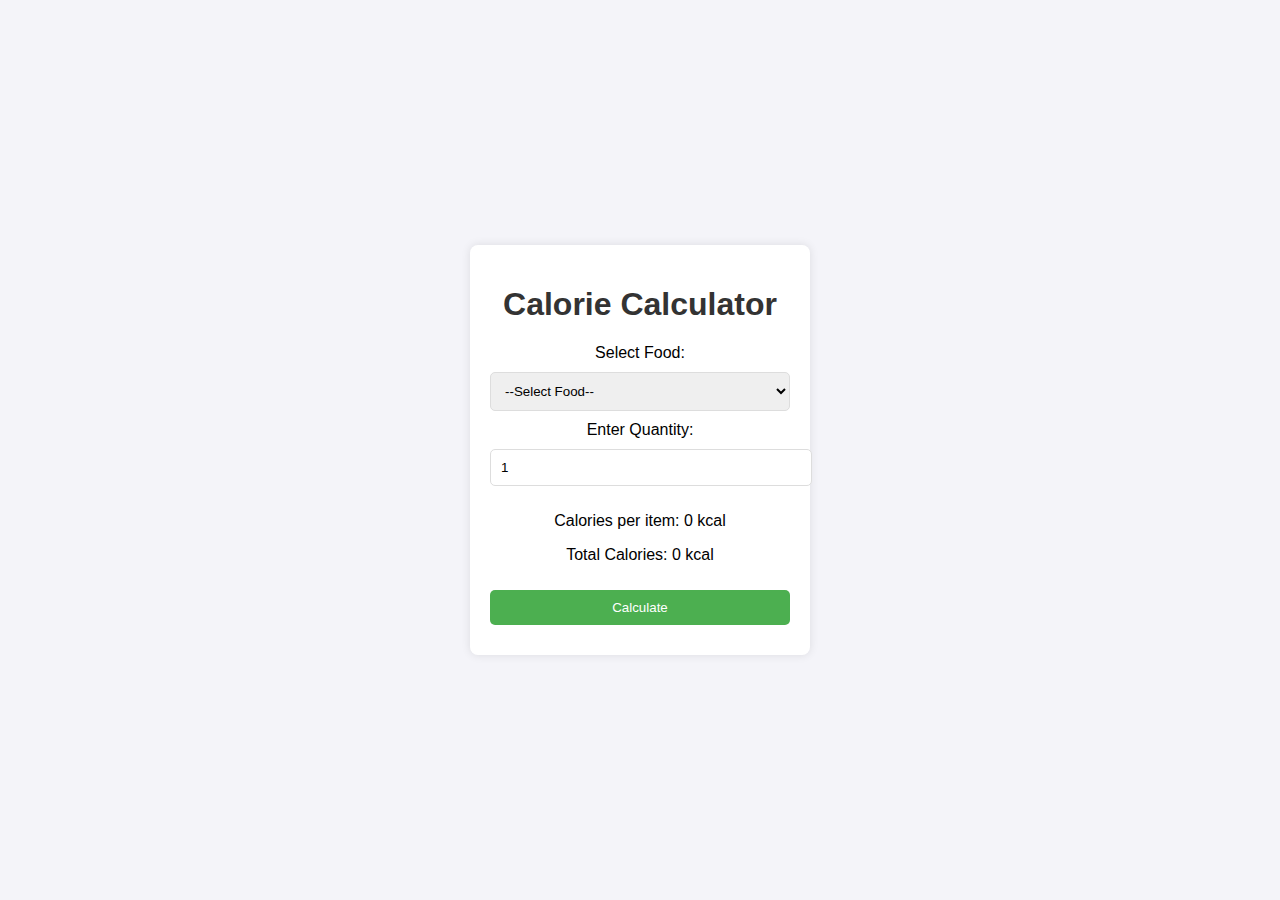
==== calorie.html @ 727ae415 "Add files via upload" ====
<!DOCTYPE html>
<html lang="en">
<head>
    <meta charset="UTF-8">
    <meta name="viewport" content="width=device-width, initial-scale=1.0">
    <title>Calorie Calculator</title>
    <link rel="stylesheet" href="calorie.css">
</head>
<body>
    <div class="container">
        <h1>Calorie Calculator</h1>

        <label for="food">Select Food:</label>
        <select id="food" onchange="updateCalories()">
            <option value="">--Select Food--</option>
        </select>

        <label for="quantity">Enter Quantity:</label>
        <input type="number" id="quantity" value="1" min="1" onchange="updateCalories()">

        <p>Calories per item: <span id="calories-per-item">0</span> kcal</p>
        <p>Total Calories: <span id="total-calories">0</span> kcal</p>

        <button onclick="calculateCalories()">Calculate</button>
    </div>

    <script src="calorie.js"></script>
</body>
</html>
---- calorie.css ----
body {
    font-family: Arial, sans-serif;
    display: flex;
    justify-content: center;
    align-items: center;
    height: 100vh;
    margin: 0;
    background-color: #f4f4f9;
}

.container {
    background-color: #fff;
    padding: 20px;
    border-radius: 8px;
    box-shadow: 0 0 10px rgba(0, 0, 0, 0.1);
    text-align: center;
    width: 300px;
}

h1 {
    color: #333;
}

select, input, button {
    margin: 10px 0;
    padding: 10px;
    width: 100%;
    border-radius: 5px;
    border: 1px solid #ddd;
}

button {
    background-color: #4CAF50;
    color: white;
    border: none;
    cursor: pointer;
}

button:hover {
    background-color: #45a049;
}
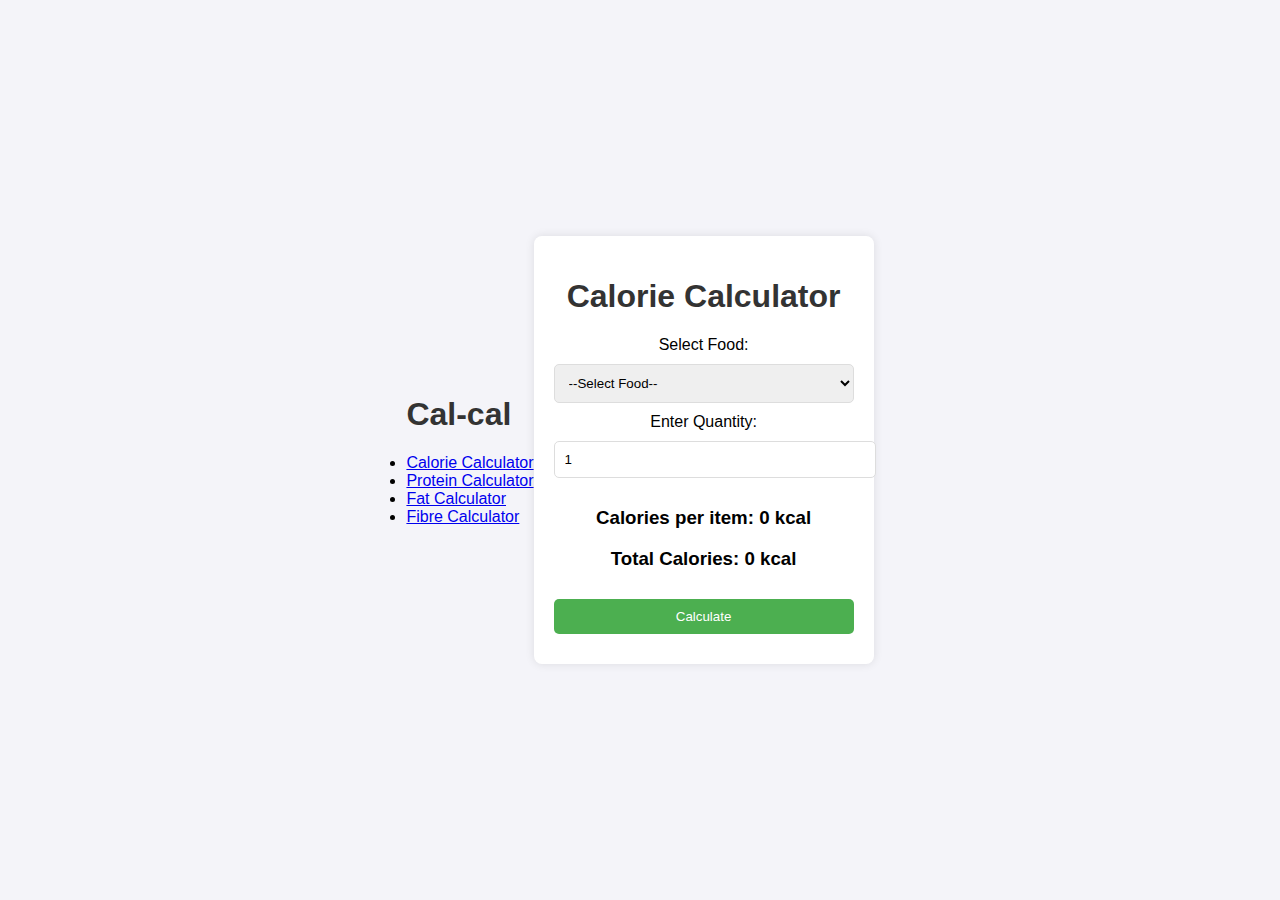
==== commit dfff4969: "Update calorie.html" ====
--- a/calorie.html
+++ b/calorie.html
@@ -7,21 +7,70 @@
     <link rel="stylesheet" href="calorie.css">
 </head>
 <body>
-    <div class="container">
-        <h1>Calorie Calculator</h1>
+    <header>
+        <h1>Cal-cal</h1>
+        <nav>
+            <li><a href="#" onclick="showSection('calorie-section')">Calorie Calculator</a></li>
+            <li><a href="#" onclick="showSection('protein-section')">Protein Calculator</a></li>
+            <li><a href="#" onclick="showSection('fat-section')">Fat Calculator</a></li>
+            <li><a href="#" onclick="showSection('fibre-section')">Fibre Calculator</a></li>
+        </nav>
+    </header>
 
-        <label for="food">Select Food:</label>
-        <select id="food" onchange="updateCalories()">
+    <!-- Calorie Section -->
+    <div class="container" id="calorie-section">
+        <h1><center>Calorie Calculator</center></h1>
+        <label for="food-calorie">Select Food:</label>
+        <select id="food-calorie" onchange="updateValues('calorie')">
             <option value="">--Select Food--</option>
         </select>
+        <label for="quantity-calorie">Enter Quantity:</label>
+        <input type="number" id="quantity-calorie" value="1" min="1" onchange="updateValues('calorie')">
+        <h3><center>Calories per item: <span id="calories-per-item">0</span> kcal</center></h3>
+        <h3><center>Total Calories: <span id="total-calories">0</span> kcal</center></h3>
+        <button onclick="calculateValues('calorie')">Calculate</button>
+    </div>
 
-        <label for="quantity">Enter Quantity:</label>
-        <input type="number" id="quantity" value="1" min="1" onchange="updateCalories()">
+    <!-- Protein Section -->
+    <div class="container" id="protein-section" style="display: none;">
+        <h1><center>Protein Calculator</center></h1>
+        <label for="food-protein">Select Food:</label>
+        <select id="food-protein" onchange="updateValues('protein')">
+            <option value="">--Select Food--</option>
+        </select>
+        <label for="quantity-protein">Enter Quantity:</label>
+        <input type="number" id="quantity-protein" value="1" min="1" onchange="updateValues('protein')">
+        <h3><center>Protein per item: <span id="protein-per-item">0</span> g</center></h3>
+        <h3><center>Total Protein: <span id="total-protein">0</span> g</center></h3>
+        <button onclick="calculateValues('protein')">Calculate</button>
+    </div>
 
-        <p>Calories per item: <span id="calories-per-item">0</span> kcal</p>
-        <p>Total Calories: <span id="total-calories">0</span> kcal</p>
+    <!-- Fat Section -->
+    <div class="container" id="fat-section" style="display: none;">
+        <h1><center>Fat Calculator</center></h1>
+        <label for="food-fat">Select Food:</label>
+        <select id="food-fat" onchange="updateValues('fat')">
+            <option value="">--Select Food--</option>
+        </select>
+        <label for="quantity-fat">Enter Quantity:</label>
+        <input type="number" id="quantity-fat" value="1" min="1" onchange="updateValues('fat')">
+        <h3><center>Fat per item: <span id="fat-per-item">0</span> g</center></h3>
+        <h3><center>Total Fat: <span id="total-fat">0</span> g</center></h3>
+        <button onclick="calculateValues('fat')">Calculate</button>
+    </div>
 
-        <button onclick="calculateCalories()">Calculate</button>
+    <!-- Fibre Section -->
+    <div class="container" id="fibre-section" style="display: none;">
+        <h1><center>Fibre Calculator</center></h1>
+        <label for="food-fibre">Select Food:</label>
+        <select id="food-fibre" onchange="updateValues('fibre')">
+            <option value="">--Select Food--</option>
+        </select>
+        <label for="quantity-fibre">Enter Quantity:</label>
+        <input type="number" id="quantity-fibre" value="1" min="1" onchange="updateValues('fibre')">
+        <h3><center>Fibre per item: <span id="fibre-per-item">0</span> g</center></h3>
+        <h3><center>Total Fibre: <span id="total-fibre">0</span> g</center></h3>
+        <button onclick="calculateValues('fibre')">Calculate</button>
     </div>
 
     <script src="calorie.js"></script>
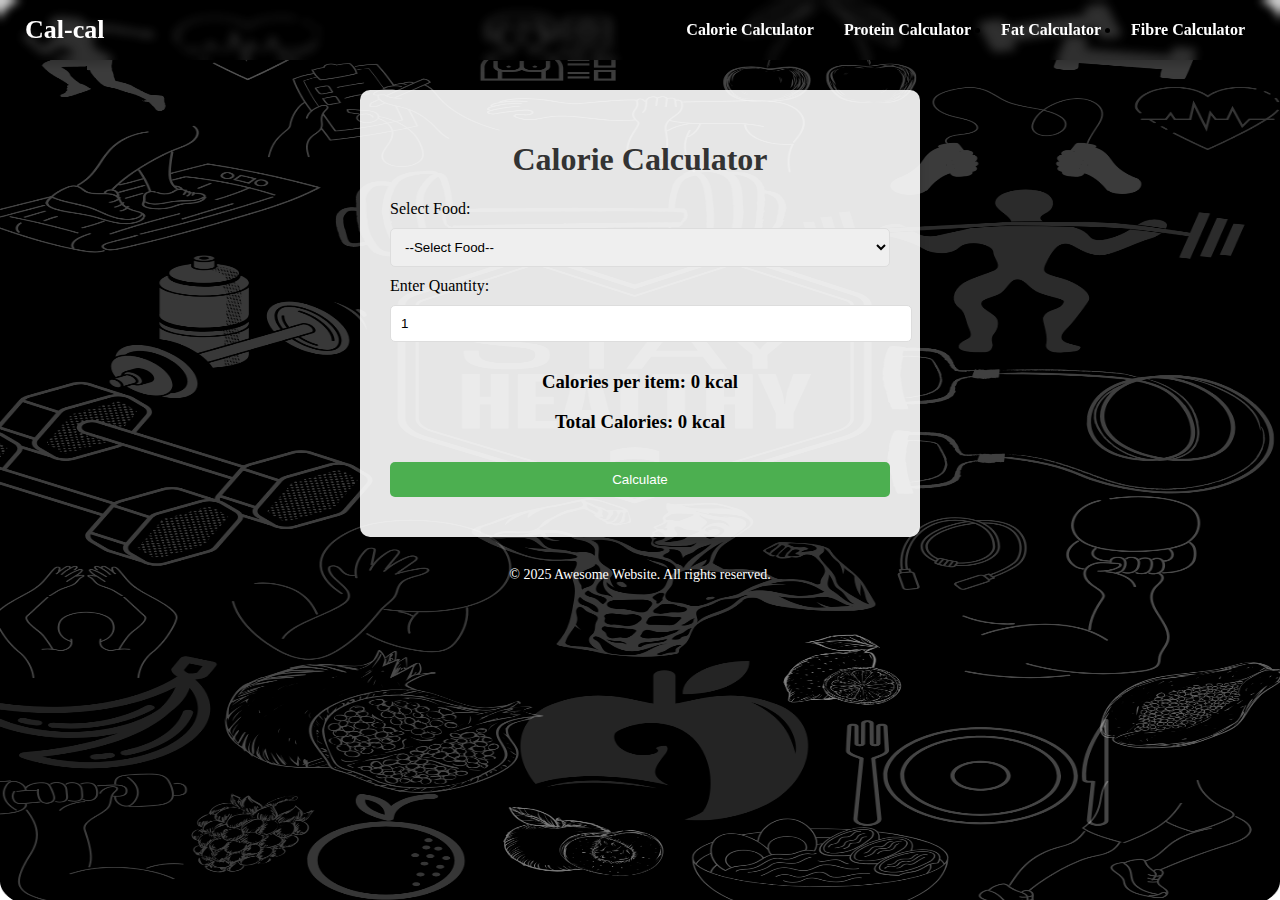
==== commit 335e1921: "Update calorie.html" ====
--- a/calorie.html
+++ b/calorie.html
@@ -74,5 +74,8 @@
     </div>
 
     <script src="calorie.js"></script>
+    <footer>
+    <p>&copy; 2025 Awesome Website. All rights reserved.</p>
+  </footer>
 </body>
 </html>
--- a/calorie.css
+++ b/calorie.css
@@ -1,20 +1,63 @@
 body {
-    font-family: Arial, sans-serif;
+    background-image: url('Untitled design (1).png');
+    background-size: 100% 100%;
+    background-position: center;
+    background-attachment: fixed;
+    background-repeat: no-repeat;
+    margin: 0;
+    padding: 0;
+    scroll-behavior: smooth;
+    position: relative;
+  }
+header {
     display: flex;
-    justify-content: center;
+    justify-content: space-between;
     align-items: center;
-    height: 100vh;
+    padding: 15px 25px;
+    background: rgba(0, 0, 0, 0.2); /* Light transparent background */
+    box-shadow: 0 4px 8px rgba(0, 0, 0, 0.2);
+    backdrop-filter: blur(5px);
+    flex-direction: row /* Soft glass effect */
+  }
+  
+header h1 {
     margin: 0;
-    background-color: #f4f4f9;
-}
-
+    font-size: 26px;
+    color: #fffefe; /* Darker color for better contrast */
+    font-weight: bold;
+  }
+  nav {
+    display: flex;
+    flex-direction: row;
+    gap: 10px;
+  }
+  
+  nav a {
+    margin: 0 10px;
+    text-decoration: none;
+    color: #ffffff;
+    font-weight: bold;
+    text-align: center;
+    transition: all 0.3s ease-in-out;
+  }
+  
+  nav a:hover {
+    color: white;
+    background: rgb(1, 21, 15);
+  }
 .container {
-    background-color: #fff;
-    padding: 20px;
-    border-radius: 8px;
-    box-shadow: 0 0 10px rgba(0, 0, 0, 0.1);
-    text-align: center;
-    width: 300px;
+    background-color: rgba(255, 255, 255, 0.9); /* Soft white with transparency */
+    padding: 30px;
+    border-radius: 10px;
+    box-shadow: 0 6px 10px rgba(0, 0, 0, 0.15);
+    max-width: 500px;
+    margin: 30px auto;
+    color: black;
+    transition: transform 0.3s ease-in-out;
+  }
+  
+.container:hover {
+    transform: scale(1.02);
 }
 
 h1 {
@@ -39,3 +82,9 @@
 button:hover {
     background-color: #45a049;
 }
+footer {
+    text-align: center;
+    color: #fff;
+    margin: 30px 0;
+    font-size: 14px;
+}
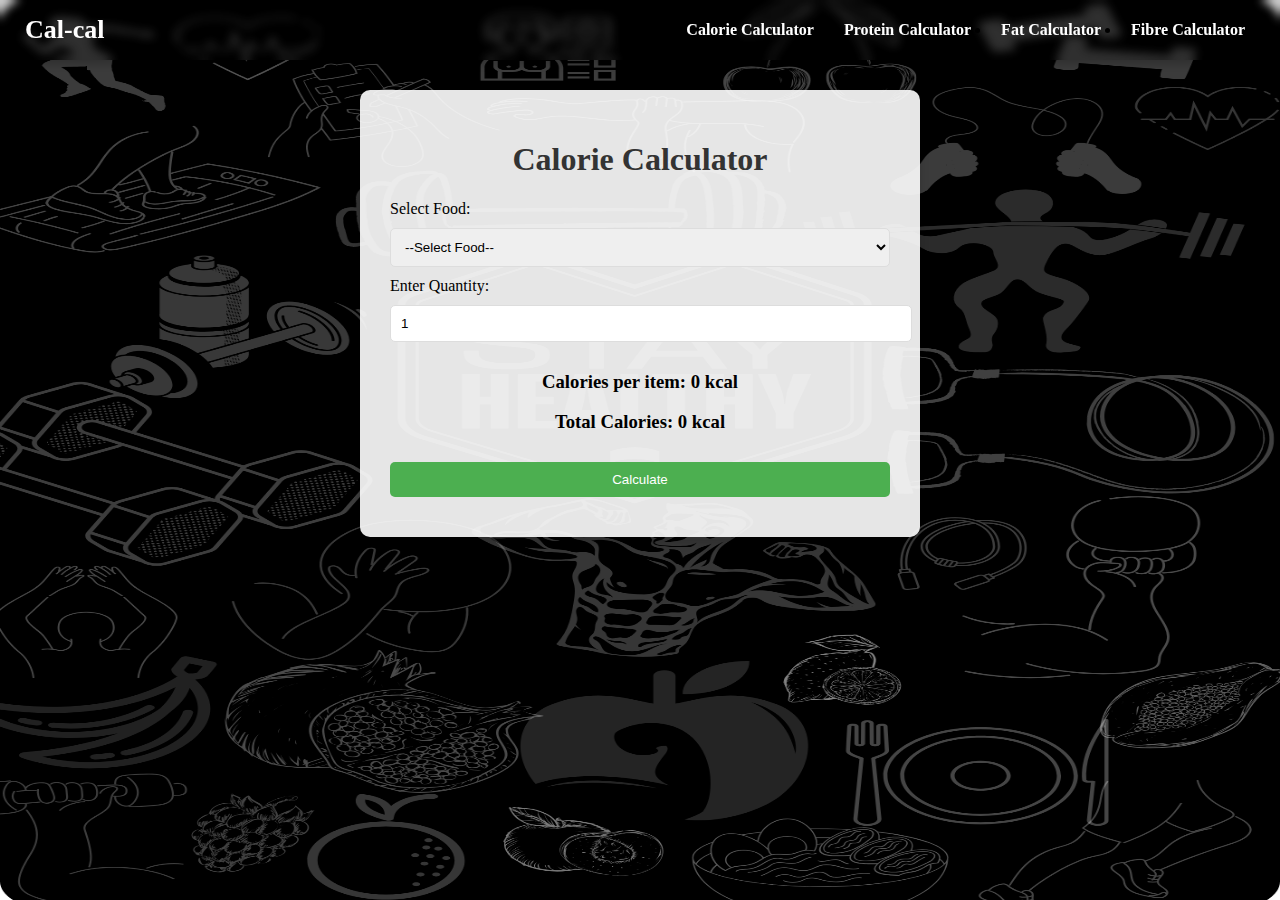
==== commit 174a9408: "Update calorie.html" ====
--- a/calorie.html
+++ b/calorie.html
@@ -74,8 +74,5 @@
     </div>
 
     <script src="calorie.js"></script>
-    <footer>
-    <p>&copy; 2025 Awesome Website. All rights reserved.</p>
-  </footer>
 </body>
 </html>
